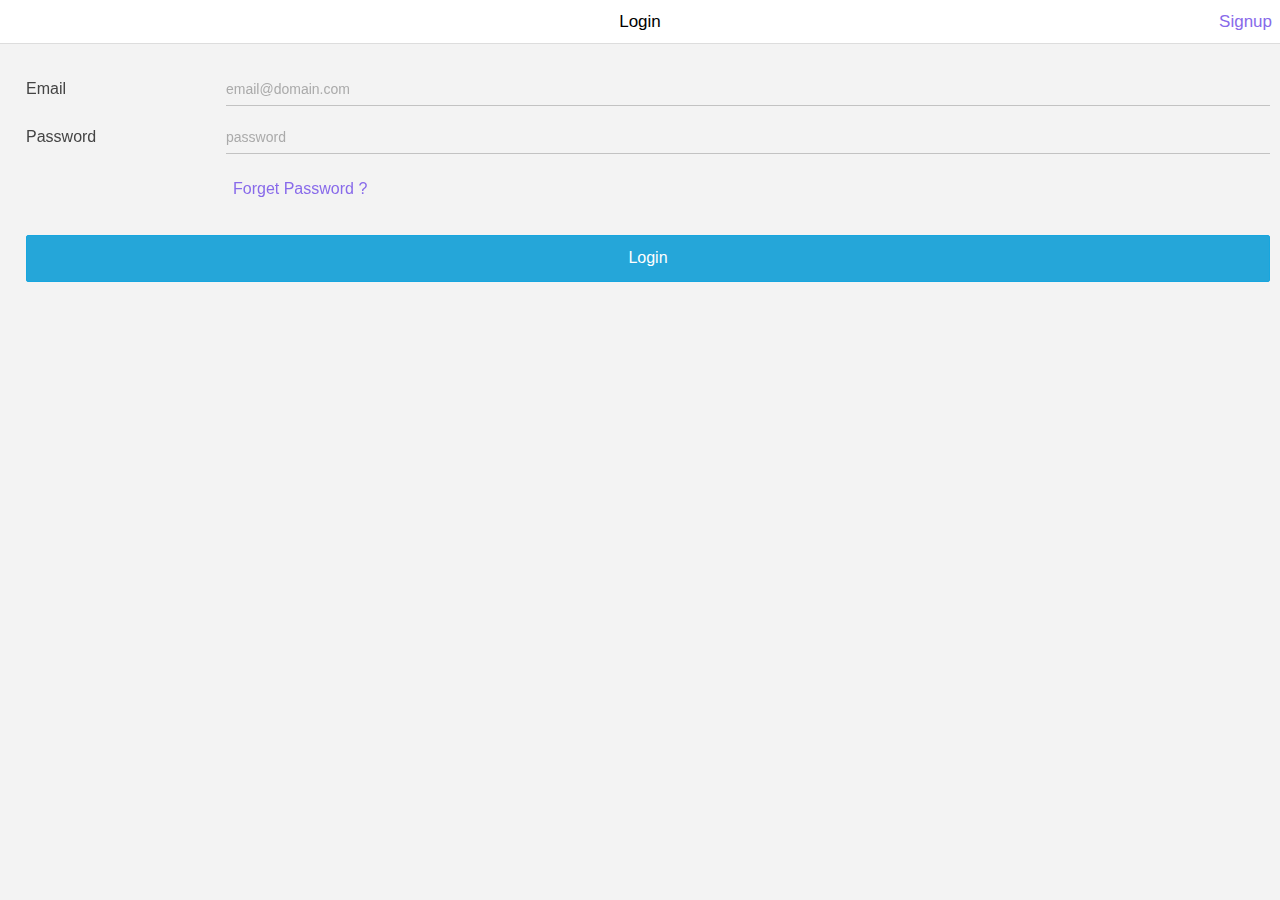
==== index.html @ fd1ad007 "Files uploaded" ====
<!DOCTYPE html>
<html>
<head>
    <meta charset="utf-8" />
    <meta name="format-detection" content="telephone=no" />
    <meta name="msapplication-tap-highlight" content="no" />
    <!-- WARNING: for iOS 7, remove the width=device-width and height=device-height attributes. See https://issues.apache.org/jira/browse/CB-4323 -->
    <meta name="viewport" content="user-scalable=no, initial-scale=1, maximum-scale=1, minimum-scale=1, width=device-width, height=device-height, target-densitydpi=device-dpi" />
    <link rel="stylesheet" type="text/css" href="css/ionic.min.css" />
    <link rel="stylesheet" type="text/css" href="css/ionicons.min.css" />
    <title>Home Page</title>
    <script type="text/javascript">
    var url = window.location.pathname;
    var filename = url.substring(url.lastIndexOf('/') + 1);
    if (localStorage.login == "true" && filename == 'login.html') {
        window.location.href = "index.html";
    } else if (localStorage.login == null) {
        window.location.href = "login.html";
    } else if (localStorage.login == "false" && filename != 'login.html') {
        window.location.href = "login.html";
    }
    </script>
</head>

<body>
    <div class="bar bar-header">
        <h1 class="title">My Profile</h1>
        <a href="#" class="button button-clear" id="logout">Logout</a>
    </div>
    <div style="height:200px;background:#5E5E5E;text-align:center;margin-top:44px;padding:20px;">
        <img src="" id="profilepic" style="padding:5px;border:1px solid #ADABAB;border-radius:50px;height:75px;width:75px;" />
        <h5 id="name" style="color:#fff;"></h5>
    </div>
    <ul class="list list-inset">
        <li class="item" style="color:#D26F6F;">Email
            <p class="item-note" id="email1"></p>
        </li>
        <a href="change-password.html" class="item item-icon-right">Change Password <i class="icon ion-ios-arrow-right"></i></a>
    </ul>
    <script type="text/javascript" src="cordova.js"></script>
    <script type="text/javascript" src="js/jq.js"></script>
    <script type="text/javascript" src="js/auth.js"></script>
</body>

</html>
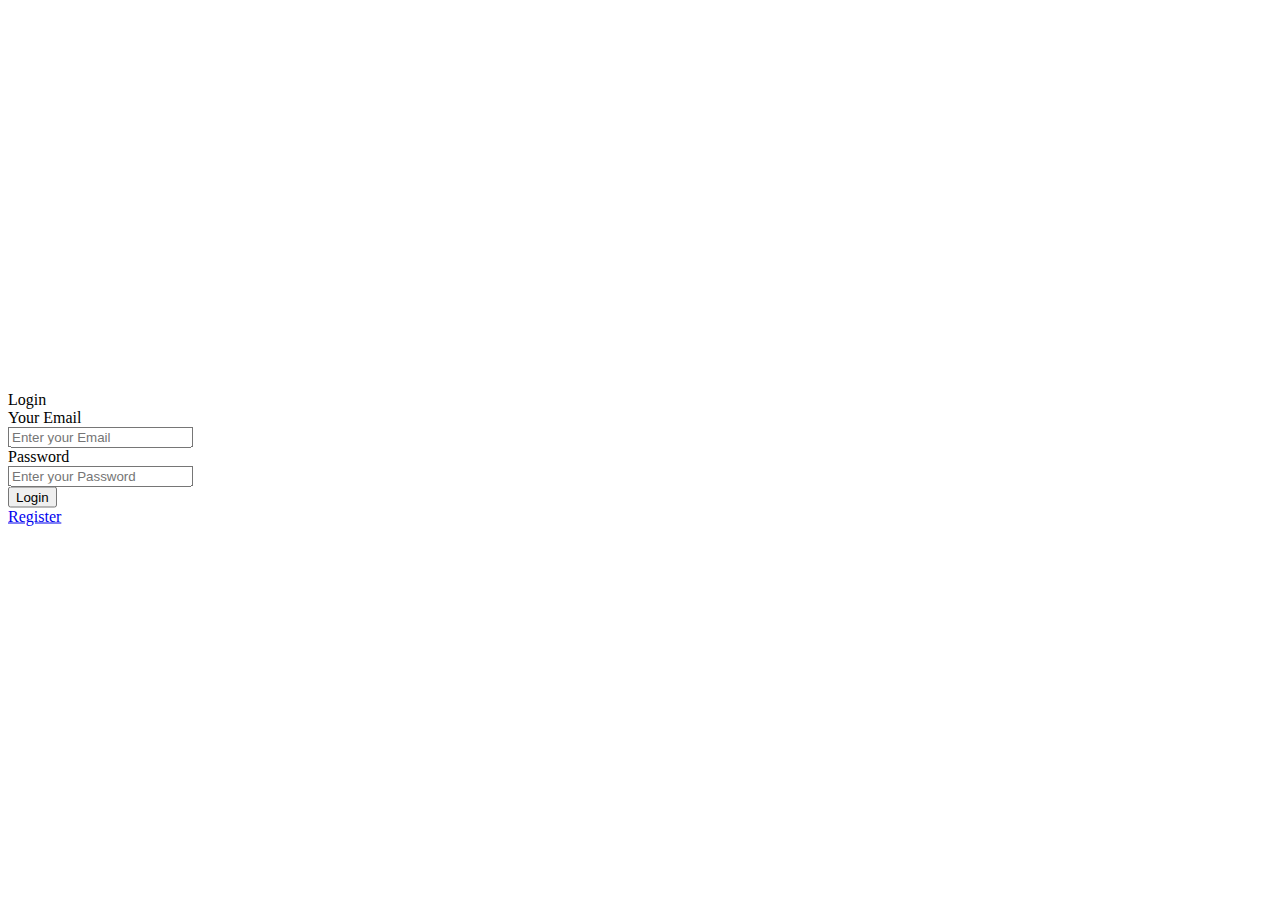
==== commit 46a26647: "Add files via upload" ====
--- a/index.html
+++ b/index.html
@@ -5,9 +5,10 @@
     <meta name="format-detection" content="telephone=no" />
     <meta name="msapplication-tap-highlight" content="no" />
     <!-- WARNING: for iOS 7, remove the width=device-width and height=device-height attributes. See https://issues.apache.org/jira/browse/CB-4323 -->
-    <meta name="viewport" content="user-scalable=no, initial-scale=1, maximum-scale=1, minimum-scale=1, width=device-width, height=device-height, target-densitydpi=device-dpi" />
+   <meta name="viewport" content="width=device-width, initial-scale=1" />
     <link rel="stylesheet" type="text/css" href="css/ionic.min.css" />
     <link rel="stylesheet" type="text/css" href="css/ionicons.min.css" />
+    <link href="css/bootstrap.min.css" rel="stylesheet" id="bootstrap-css">
     <title>Home Page</title>
     <script type="text/javascript">
     var url = window.location.pathname;
